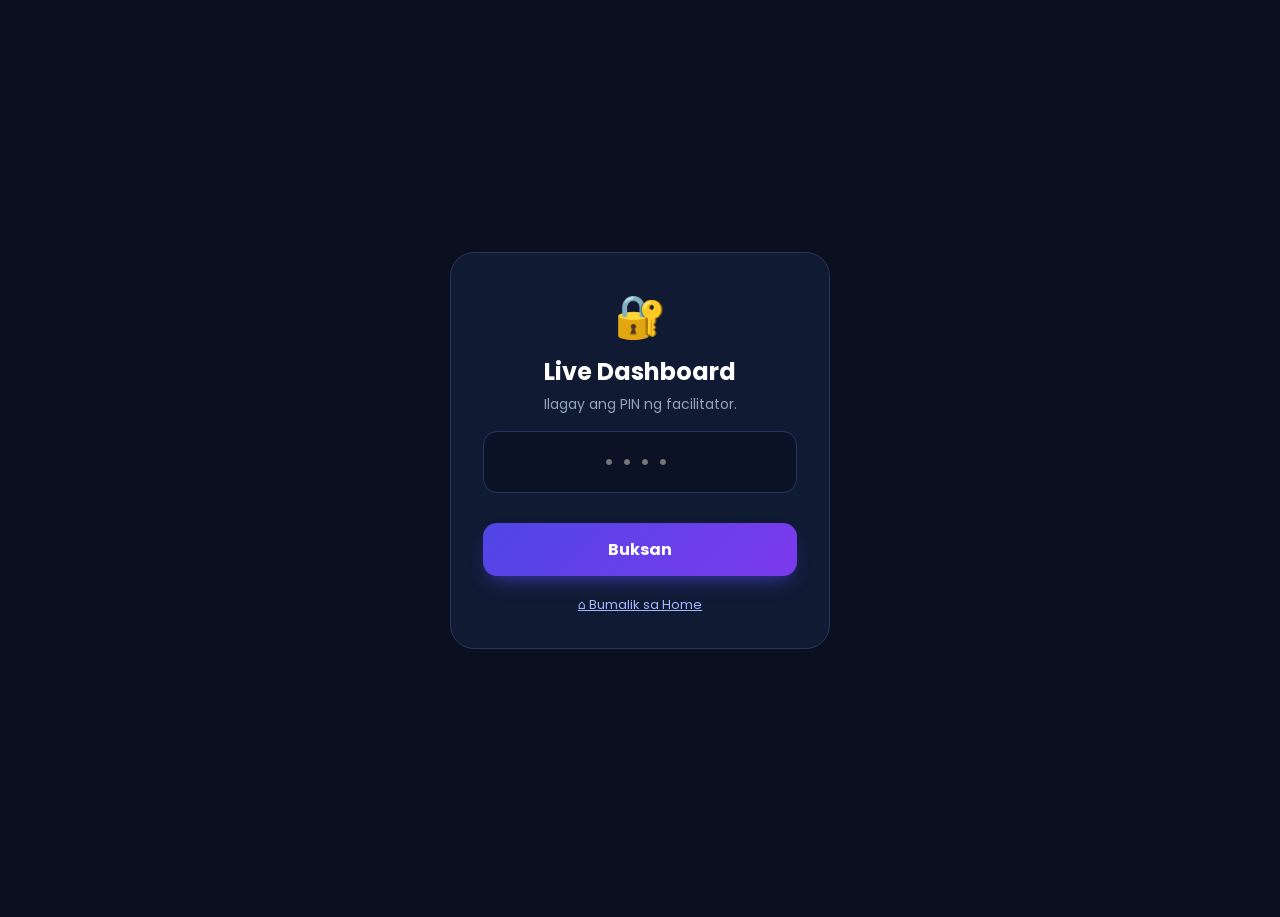
==== dashboard.html @ 3cacc832 "Add files via upload" ====
<!doctype html>
<html lang="fil">
<head>
<meta charset="utf-8">
<meta name="viewport" content="width=device-width,initial-scale=1">
<title>Live Dashboard · NAT G12 21st Century Skills</title>
<link rel="stylesheet" href="style.css">
<style>
  body{background:#0b1020;color:#e5e7eb;background-image:radial-gradient(900px 500px at 100% -10%,rgba(79,70,229,.35),transparent 60%),radial-gradient(800px 500px at -10% 0%,rgba(6,182,212,.22),transparent 55%)}
  .topbar{background:rgba(11,16,32,.85);border-bottom:1px solid #1f2a44}
  .brand{color:#fff} .brand small{color:#94a3b8}
  .home-btn{background:#111a33;color:#e5e7eb;border-color:#26365c}
  .home-btn:hover{background:var(--brand);border-color:var(--brand)}
  .dwrap{max-width:1240px;margin:0 auto;padding:20px 16px 70px}
  .panel{background:#111a33;border:1px solid #1f2a44;border-radius:20px;padding:20px 22px;box-shadow:0 12px 30px -16px rgba(0,0,0,.7)}
  .panel h3{margin:0 0 12px;font-size:16px;color:#fff;display:flex;align-items:center;gap:10px;flex-wrap:wrap}
  .panel h3 small{font-weight:500;color:#94a3b8;font-size:12px}
  .kpis{display:grid;grid-template-columns:repeat(auto-fit,minmax(170px,1fr));gap:14px}
  .kpi{background:#111a33;border:1px solid #1f2a44;border-radius:18px;padding:16px 18px}
  .kpi .v{font-size:38px;font-weight:800;line-height:1.1;color:#fff;font-variant-numeric:tabular-nums}
  .kpi .l{font-size:12px;color:#94a3b8;font-weight:600;text-transform:uppercase;letter-spacing:.5px}
  .kpi.stuck{background:linear-gradient(135deg,#7f1d1d,#b91c1c);border-color:#ef4444}
  .kpi.stuck .l{color:#fecaca}
  .kpi.stuck.zero{background:#111a33;border-color:#1f2a44}.kpi.stuck.zero .l{color:#94a3b8}
  .row2{display:grid;grid-template-columns:1fr 1fr;gap:16px;margin-top:16px}
  @media(max-width:900px){.row2{grid-template-columns:1fr}}
  .live{display:inline-flex;align-items:center;gap:8px;font-size:12px;font-weight:700;color:#86efac}
  .live i{width:10px;height:10px;border-radius:50%;background:#22c55e;box-shadow:0 0 0 0 rgba(34,197,94,.7);animation:ping 1.6s infinite}
  .live.off{color:#fca5a5}.live.off i{background:#ef4444;animation:none}
  @keyframes ping{0%{box-shadow:0 0 0 0 rgba(34,197,94,.7)}70%{box-shadow:0 0 0 10px rgba(34,197,94,0)}100%{box-shadow:0 0 0 0 rgba(34,197,94,0)}}
  .actions{display:flex;gap:8px;flex-wrap:wrap}
  .dbtn{border:1px solid #2b3b66;background:#16224a;color:#e5e7eb;padding:9px 14px;border-radius:12px;font-weight:600;font-size:13px}
  .dbtn:hover{background:#1e2d63}
  .dbtn.pri{background:linear-gradient(135deg,#4f46e5,#7c3aed);border:0}
  .dbtn.dng{border-color:#7f1d1d;color:#fca5a5}
  .seg{display:inline-flex;background:#0b1226;border:1px solid #26365c;border-radius:10px;overflow:hidden}
  .seg button{border:0;background:none;color:#94a3b8;padding:6px 12px;font-size:12px;font-weight:600}
  .seg button.on{background:#4f46e5;color:#fff}

  /* score bands */
  .bands{display:grid;grid-template-columns:repeat(3,1fr);gap:14px;align-items:end;height:230px}
  .band{display:flex;flex-direction:column;justify-content:flex-end;height:100%;text-align:center}
  .band .col{border-radius:14px 14px 4px 4px;min-height:6px;transition:height .5s}
  .band .n{font-size:28px;font-weight:800;color:#fff;margin-bottom:4px}
  .band .p{font-size:12px;color:#94a3b8;margin-bottom:6px}
  .band .lb{margin-top:8px;font-weight:700;font-size:14px;color:#cbd5e1}
  .b1 .col{background:linear-gradient(180deg,#f87171,#b91c1c)} .b2 .col{background:linear-gradient(180deg,#fbbf24,#b45309)} .b3 .col{background:linear-gradient(180deg,#34d399,#047857)}

  /* items */
  .irow{display:grid;grid-template-columns:34px 78px 1fr 190px 74px;gap:12px;align-items:center;padding:9px 6px;border-top:1px solid #1b2748;cursor:pointer}
  .irow:first-of-type{border-top:0}
  .irow:hover{background:#0f1a3a}
  .inum{font-weight:800;color:#a5b4fc}
  .ichip{font-size:10.5px;font-weight:700;padding:3px 8px;border-radius:99px;color:#fff;text-align:center}
  .ichip.English{background:var(--eng)}.ichip.Science{background:var(--sci)}.ichip.Math{background:var(--mat)}
  .iskill{font-size:12.5px;color:#cbd5e1;line-height:1.25}
  .iskill small{display:block;color:#64748b;font-size:11px}
  .prog{height:14px;border-radius:99px;background:#0b1226;overflow:hidden;position:relative}
  .prog i{display:block;height:100%;background:linear-gradient(90deg,#4f46e5,#06b6d4);border-radius:99px;transition:width .5s}
  .pnote{font-size:11.5px;color:#94a3b8;margin-top:3px;display:flex;justify-content:space-between}
  .stk{font-size:11px;font-weight:700;text-align:center;border-radius:99px;padding:3px 0;background:#16224a;color:#64748b}
  .stk.on{background:#b91c1c;color:#fff}
  .idet{display:none;grid-column:1/-1;padding:8px 10px 12px 46px}
  .idet.open{display:block}
  .dist{display:grid;grid-template-columns:24px 1fr 90px;gap:8px;align-items:center;margin:4px 0;font-size:12.5px}
  .dist .tr{height:12px;border-radius:99px;background:#0b1226;overflow:hidden}
  .dist .fl{height:100%;background:#475569;border-radius:99px}
  .dist.key .fl{background:#22c55e}.dist.key b{color:#86efac}
  .dist span.t{color:#94a3b8;font-size:11.5px}
  .qtxt{font-size:12.5px;color:#94a3b8;margin-bottom:6px}

  /* stuck / table */
  .slist{display:grid;gap:8px;max-height:320px;overflow:auto}
  .sitem{display:flex;align-items:center;gap:12px;padding:10px 12px;border-radius:12px;background:#1b1330;border:1px solid #7f1d1d}
  .sitem.inact{background:#1a2036;border-color:#334155}
  .sitem .tm{margin-left:auto;font-weight:800;color:#fca5a5;font-variant-numeric:tabular-nums}
  .sitem.inact .tm{color:#94a3b8}
  .sitem small{color:#94a3b8;display:block}
  .empty{color:#64748b;font-size:14px;padding:10px 2px}
  table.pt{width:100%;border-collapse:collapse;font-size:13px}
  table.pt th{text-align:left;color:#94a3b8;font-size:11px;text-transform:uppercase;letter-spacing:.5px;padding:8px 8px;position:sticky;top:0;background:#111a33}
  table.pt td{padding:8px;border-top:1px solid #1b2748;color:#e2e8f0}
  .st{font-size:11px;font-weight:700;padding:3px 9px;border-radius:99px}
  .st.done{background:#064e3b;color:#6ee7b7}.st.taking{background:#1e3a8a;color:#93c5fd}.st.registered{background:#374151;color:#d1d5db}.st.over{background:#7f1d1d;color:#fecaca}
  .scrollbox{max-height:420px;overflow:auto;border-radius:12px}
  .search{width:240px;background:#0b1226;border:1px solid #26365c;color:#e5e7eb;border-radius:10px;padding:8px 12px;font:inherit;font-size:13px}

  /* PIN gate */
  .gate{position:fixed;inset:0;z-index:200;background:#0b1020;display:grid;place-items:center;padding:16px}
  .gate .box{background:#111a33;border:1px solid #26365c;border-radius:24px;padding:32px;max-width:380px;width:100%;text-align:center}
  .gate input{width:100%;text-align:center;font:inherit;font-size:24px;letter-spacing:8px;padding:12px;border-radius:14px;background:#0b1226;border:1.5px solid #26365c;color:#fff;margin:16px 0 6px}
  .toast{position:fixed;bottom:22px;left:50%;transform:translateX(-50%);background:#16224a;border:1px solid #4f46e5;color:#fff;padding:12px 20px;border-radius:14px;z-index:300;font-weight:600}
</style>
</head>
<body>

<div class="gate" id="gate">
  <div class="box">
    <div style="font-size:42px">🔐</div>
    <h2 style="margin:6px 0 0;color:#fff">Live Dashboard</h2>
    <p style="margin:4px 0 0;color:#94a3b8;font-size:14px">Ilagay ang PIN ng facilitator.</p>
    <input id="pin" type="password" inputmode="numeric" autocomplete="off" placeholder="••••">
    <div class="err" id="pinErr"></div>
    <button class="btn" id="pinGo" style="width:100%">Buksan</button>
    <p style="margin:16px 0 0"><a href="index.html" style="color:#a5b4fc;font-size:13px">⌂ Bumalik sa Home</a></p>
  </div>
</div>

<header class="topbar">
  <a class="home-btn" href="index.html" aria-label="Home">
    <svg viewBox="0 0 24 24" fill="none" stroke="currentColor" stroke-width="2" stroke-linecap="round" stroke-linejoin="round"><path d="M3 11.5 12 4l9 7.5"/><path d="M5 10v10h5v-6h4v6h5V10"/></svg>Home
  </a>
  <div class="brand">Live Dashboard<small id="evt"></small></div>
  <div class="spacer"></div>
  <span class="live" id="live"><i></i><span id="liveTxt">Kumokonekta…</span></span>
  <span class="badge" id="modeBadge"></span>
</header>

<main class="dwrap">
  <div class="panel" style="margin-bottom:16px;display:flex;align-items:center;gap:14px;flex-wrap:wrap">
    <div>
      <div style="font-size:20px;font-weight:800;color:#fff" id="dTitle"></div>
      <div style="color:#94a3b8;font-size:13px" id="dSub"></div>
    </div>
    <div class="spacer"></div>
    <div class="actions">
      <button class="dbtn pri" id="btnPPT">📊 Generate PowerPoint</button>
      <button class="dbtn" id="btnCSV">⬇ CSV</button>
      <button class="dbtn dng" id="btnClear">🗑 Bagong batch</button>
    </div>
  </div>

  <div class="kpis">
    <div class="kpi"><div class="l">Nagrehistro</div><div class="v" id="kReg">0</div></div>
    <div class="kpi"><div class="l">Sumasagot ngayon</div><div class="v" id="kTaking">0</div></div>
    <div class="kpi"><div class="l">Tapos na</div><div class="v" id="kDone">0</div></div>
    <div class="kpi"><div class="l">Average score (/15)</div><div class="v" id="kAvg">–</div></div>
    <div class="kpi stuck zero" id="kStuckBox"><div class="l">Stuck (&gt; <span id="limTxt">60</span>s sa item)</div><div class="v" id="kStuck">0</div></div>
  </div>

  <div class="row2">
    <div class="panel">
      <h3>Distribution ng score <small id="bandNote"></small>
        <span class="seg" style="margin-left:auto"><button id="scAll" class="on">Live (lahat)</button><button id="scDone">Tapos na lang</button></span></h3>
      <div class="bands" id="bands"></div>
    </div>
    <div class="panel">
      <h3>Stuck / lampas sa oras <small>live, kada segundo</small></h3>
      <div class="slist" id="stuckList"></div>
    </div>
  </div>

  <div class="panel" style="margin-top:16px">
    <h3>Bawat item <small>nakasagot · nasa item ngayon · stuck · i-click ang item para sa A–D</small></h3>
    <div id="items"></div>
  </div>

  <div class="panel" style="margin-top:16px">
    <h3>Mga participant <input class="search" id="search" placeholder="Hanapin ang pangalan, school, district…" style="margin-left:auto"></h3>
    <div class="scrollbox"><table class="pt"><thead><tr><th>Pangalan</th><th>District</th><th>Paaralan</th><th>Status</th><th>Item</th><th>Nasagot</th><th>Score</th><th>Oras sa item</th></tr></thead><tbody id="ptb"></tbody></table></div>
  </div>
</main>

<script src="lib/pptxgen.bundle.js"></script>
<script src="config.js"></script>
<script src="items.js"></script>
<script src="api.js"></script>
<script src="deck.js"></script>
<script>
(function(){
  const C = window.CONFIG, ITEMS = window.ITEMS, N = ITEMS.length, LIM = C.SECONDS_PER_ITEM, INACTIVE = 300;
  const $ = id => document.getElementById(id);
  let PIN = sessionStorage.getItem("nat21_pin") || "";
  let DATA = { rows: [], srvNow: Date.now(), fetched: Date.now() };
  let scope = "all", open = new Set(), timer = null, filter = "";

  $("evt").textContent = C.EVENT;
  $("dTitle").textContent = C.TITLE; $("dSub").textContent = C.SUBTITLE;
  $("limTxt").textContent = LIM;
  const mb = $("modeBadge"); mb.textContent = Api.mode === "live" ? "LIVE · Google Sheet" : "DEMO MODE"; mb.className = "badge " + (Api.mode === "live" ? "live" : "demo");

  const srvNow = () => DATA.srvNow + (Date.now() - DATA.fetched);
  const secOn = r => Math.max(0, Math.round((srvNow() - r.itemStart) / 1000));
  const isTaking = r => r.status === "taking" && r.current >= 0 && r.current < N;
  const mmss = s => Math.floor(s/60) + ":" + String(s%60).padStart(2,"0");
  const esc = s => String(s == null ? "" : s).replace(/[&<>"]/g, c => ({"&":"&amp;","<":"&lt;",">":"&gt;",'"':"&quot;"}[c]));
  function toast(t){ const d = document.createElement("div"); d.className = "toast"; d.textContent = t; document.body.appendChild(d); setTimeout(() => d.remove(), 3200); }

  /* ---------- PIN gate ---------- */
  async function unlock(pin){
    PIN = pin;
    try {
      const r = await Api.live(PIN);
      if (!r.ok) { $("pinErr").textContent = r.error || "Maling PIN"; return false; }
      sessionStorage.setItem("nat21_pin", PIN);
      $("gate").classList.add("hide");
      apply(r); startLoop();
      return true;
    } catch (e) { $("pinErr").textContent = "Hindi maabot ang server. Tingnan ang APPS_SCRIPT_URL."; return false; }
  }
  $("pinGo").onclick = () => unlock($("pin").value.trim());
  $("pin").addEventListener("keydown", e => { if (e.key === "Enter") $("pinGo").click(); });
  if (Api.mode === "demo") { $("gate").classList.add("hide"); unlock(""); }
  else if (PIN) unlock(PIN).then(ok => { if (!ok) $("gate").classList.remove("hide"); });

  /* ---------- polling ---------- */
  function apply(r){ DATA = { rows: r.rows || [], srvNow: r.now, fetched: Date.now() }; render(); setLive(true); }
  function setLive(ok){
    $("live").className = "live" + (ok ? "" : " off");
    $("liveTxt").textContent = ok ? "LIVE · " + new Date().toLocaleTimeString() : "Walang koneksyon, nagre-retry…";
  }
  async function poll(){ try { const r = await Api.live(PIN); if (r.ok) apply(r); else setLive(false); } catch(e){ setLive(false); } }
  function startLoop(){
    if (timer) return;
    timer = setInterval(poll, C.POLL_MS);
    setInterval(renderLiveBits, 1000);
  }

  /* ---------- render ---------- */
  function render(){
    const rows = DATA.rows;
    const taking = rows.filter(isTaking), done = rows.filter(r => r.status === "done");
    $("kReg").textContent = rows.length; $("kTaking").textContent = taking.length; $("kDone").textContent = done.length;
    const pool = done.length ? done : rows.filter(r => r.status !== "registered");
    $("kAvg").textContent = pool.length ? (pool.reduce((a, r) => a + r.score, 0) / pool.length).toFixed(1) : "–";
    renderBands(); renderItems(); renderLiveBits(); renderTable();
  }

  function renderBands(){
    let pool = DATA.rows.filter(r => r.status !== "registered");
    if (scope === "done") pool = pool.filter(r => r.status === "done");
    const b = [0, 0, 0], z = pool.filter(r => r.score === 0).length;
    pool.forEach(r => { if (r.score >= 11) b[2]++; else if (r.score >= 6) b[1]++; else if (r.score >= 1) b[0]++; });
    const tot = Math.max(1, b[0] + b[1] + b[2]), mx = Math.max(1, ...b);
    const lab = ["1 – 5", "6 – 10", "11 – 15"];
    $("bands").innerHTML = b.map((n, i) => `<div class="band b${i+1}"><div class="n">${n}</div><div class="p">${Math.round(n / tot * 100)}%</div>
      <div class="col" style="height:${Math.max(3, n / mx * 150)}px"></div><div class="lb">${lab[i]}</div></div>`).join("");
    $("bandNote").textContent = (scope === "all" ? "running score ng lahat ng nagsimula" : "final score ng natapos") + (z ? ` · score 0: ${z}` : "");
  }

  function renderItems(){
    const rows = DATA.rows;
    $("items").innerHTML = ITEMS.map((it, i) => {
      const ans = rows.filter(r => r.answers[i]), n = ans.length;
      const reg = Math.max(1, rows.filter(r => r.status !== "registered").length);
      const dist = { A:0, B:0, C:0, D:0 }; ans.forEach(r => dist[r.answers[i]]++);
      const corr = n ? Math.round(dist[it.key] / n * 100) : null;
      const here = rows.filter(r => isTaking(r) && r.current === i).length;
      const stk = rows.filter(r => isTaking(r) && r.current === i && secOn(r) > LIM && secOn(r) <= INACTIVE).length;
      const det = ["A","B","C","D"].map((L, k) => `<div class="dist ${L === it.key ? "key" : ""}"><b>${L}${L === it.key ? " ✓" : ""}</b>
        <div class="tr"><div class="fl" style="width:${n ? dist[L] / n * 100 : 0}%"></div></div><span class="t">${dist[L]} (${n ? Math.round(dist[L] / n * 100) : 0}%)</span></div>`).join("");
      return `<div class="irow" data-i="${i}"><div class="inum">${i+1}</div><div class="ichip ${it.subject}">${it.subject}</div>
        <div class="iskill">${esc(it.skill)}<small>${esc(it.subskill)}</small></div>
        <div><div class="prog"><i style="width:${Math.min(100, n / reg * 100)}%"></i></div>
          <div class="pnote"><span><b style="color:#fff">${n}</b> nakasagot</span><span>${corr == null ? "–" : corr + "% tama"} · nasa item: ${here}</span></div></div>
        <div class="stk ${stk ? "on" : ""}">${stk ? "⚠ " + stk + " stuck" : "ok"}</div>
        <div class="idet ${open.has(i) ? "open" : ""}"><div class="qtxt">${esc(it.q)}</div>${det}</div></div>`;
    }).join("");
    document.querySelectorAll(".irow").forEach(el => el.onclick = () => {
      const i = +el.dataset.i; open.has(i) ? open.delete(i) : open.add(i); renderItems();
    });
  }

  function renderLiveBits(){
    const rows = DATA.rows;
    const over = rows.filter(r => isTaking(r) && secOn(r) > LIM).sort((a, b) => secOn(b) - secOn(a));
    const stuck = over.filter(r => secOn(r) <= INACTIVE), inact = over.filter(r => secOn(r) > INACTIVE);
    $("kStuck").textContent = stuck.length;
    $("kStuckBox").classList.toggle("zero", stuck.length === 0);
    const mk = (r, cls) => `<div class="sitem ${cls}"><div><b>${esc(r.name)}</b><small>${esc(r.school)} · ${esc(r.district)}</small></div>
      <div style="margin-left:auto;text-align:right"><div class="tm">${mmss(secOn(r))}</div><small>Item ${r.current + 1}</small></div></div>`;
    $("stuckList").innerHTML = (stuck.length || inact.length)
      ? stuck.map(r => mk(r, "")).join("") + (inact.length ? `<div class="empty">Walang galaw nang higit 5 minuto (posibleng umalis o nawalan ng signal):</div>` + inact.map(r => mk(r, "inact")).join("") : "")
      : `<div class="empty">✅ Walang lampas sa ${LIM} segundo sa kasalukuyang item.</div>`;
    document.querySelectorAll("#ptb [data-live]").forEach(td => {
      const r = rows.find(x => x.id === td.dataset.live); if (!r) return;
      td.innerHTML = isTaking(r) ? `<span style="color:${secOn(r) > LIM ? "#fca5a5" : "#cbd5e1"};font-weight:700">${mmss(secOn(r))}</span>` : "–";
    });
  }

  function renderTable(){
    const q = filter.toLowerCase();
    const rows = DATA.rows.filter(r => !q || (r.name + r.school + r.district).toLowerCase().includes(q))
      .sort((a, b) => (b.updated || 0) - (a.updated || 0));
    $("ptb").innerHTML = rows.map(r => {
      const answered = r.answers.filter(Boolean).length;
      const over = isTaking(r) && secOn(r) > LIM;
      const stt = r.status === "done" ? ["done", "Tapos"] : over ? ["over", "Stuck"] : r.status === "taking" ? ["taking", "Sumasagot"] : ["registered", "Nakarehistro"];
      return `<tr><td><b>${esc(r.name)}</b></td><td>${esc(r.district)}</td><td>${esc(r.school)}</td><td><span class="st ${stt[0]}">${stt[1]}</span></td>
        <td>${r.status === "done" ? "–" : r.current >= 0 ? r.current + 1 : "–"}</td><td>${answered}/${N}</td><td><b>${r.score}</b></td><td data-live="${esc(r.id)}"></td></tr>`;
    }).join("") || `<tr><td colspan="8" class="empty">Wala pang participant.</td></tr>`;
  }

  /* ---------- controls ---------- */
  $("scAll").onclick = () => { scope = "all"; $("scAll").classList.add("on"); $("scDone").classList.remove("on"); renderBands(); };
  $("scDone").onclick = () => { scope = "done"; $("scDone").classList.add("on"); $("scAll").classList.remove("on"); renderBands(); };
  $("search").oninput = e => { filter = e.target.value; renderTable(); renderLiveBits(); };

  $("btnPPT").onclick = () => {
    const done = DATA.rows.filter(r => r.status === "done");
    if (!done.length) return toast("Wala pang natapos na participant.");
    try {
      toast("Ginagawa ang PowerPoint… (" + done.length + " na natapos)");
      window.buildDeck(done);
    } catch (e) { console.error(e); toast("May error sa paggawa ng PowerPoint: " + e.message); }
  };

  $("btnCSV").onclick = () => {
    const head = ["Name","School","District","Status","Score","English","Science","Math","TotalSecs"]
      .concat(ITEMS.map((_, i) => "Q" + (i+1))).concat(ITEMS.map((_, i) => "T" + (i+1)));
    const lines = [head].concat(DATA.rows.map(r => [r.name, r.school, r.district, r.status, r.score, r.eng, r.sci, r.math, r.totalSecs]
      .concat(r.answers).concat(r.times.map(t => t == null ? "" : t))));
    const csv = lines.map(l => l.map(v => '"' + String(v).replace(/"/g, '""') + '"').join(",")).join("\n");
    const a = document.createElement("a");
    a.href = URL.createObjectURL(new Blob(["﻿" + csv], { type: "text/csv" }));
    a.download = "NAT21_results_" + new Date().toISOString().slice(0, 10) + ".csv"; a.click();
  };

  $("btnClear").onclick = async () => {
    if (!confirm("Mag-uumpisa ng BAGONG BATCH?\n\nAng kasalukuyang data ay ililipat sa 'Archive' sheet (hindi mabubura) at magiging blangko ang dashboard.")) return;
    const r = await Api.clear(PIN);
    if (r.ok) { toast("Nailipat sa Archive. Blangko na ang dashboard."); poll(); } else toast("Hindi nagawa: " + (r.error || ""));
  };
})();
</script>
</body>
</html>
---- style.css ----
@import url('https://fonts.googleapis.com/css2?family=Poppins:wght@400;500;600;700;800&display=swap');

:root{
  --ink:#0f172a; --ink2:#475569; --mute:#94a3b8; --line:#e2e8f0; --bg:#f1f5f9; --card:#ffffff;
  --brand:#4f46e5; --brand2:#06b6d4; --ok:#16a34a; --bad:#dc2626; --warn:#f59e0b;
  --eng:#7c3aed; --sci:#0d9488; --mat:#ea580c;
  --r:20px; --shadow:0 10px 30px -12px rgba(15,23,42,.25);
}
*{box-sizing:border-box}
html,body{margin:0}
body{font-family:'Poppins',system-ui,-apple-system,'Segoe UI',Roboto,sans-serif;color:var(--ink);background:var(--bg);
  background-image:radial-gradient(900px 500px at 100% -10%,rgba(79,70,229,.14),transparent 60%),radial-gradient(800px 500px at -10% 0%,rgba(6,182,212,.14),transparent 55%);
  min-height:100vh;line-height:1.5}
button{font-family:inherit;cursor:pointer}
.hide{display:none!important}

/* ---------- top bar ---------- */
.topbar{position:sticky;top:0;z-index:30;display:flex;align-items:center;gap:12px;padding:10px 18px;
  background:rgba(255,255,255,.85);backdrop-filter:blur(10px);border-bottom:1px solid var(--line)}
.home-btn{display:inline-flex;align-items:center;gap:8px;border:1px solid var(--line);background:#fff;color:var(--ink);
  padding:8px 14px 8px 10px;border-radius:999px;font-weight:600;font-size:14px;text-decoration:none;transition:.15s}
.home-btn:hover{background:var(--brand);color:#fff;border-color:var(--brand)}
.home-btn svg{width:20px;height:20px}
.brand{font-weight:700;font-size:15px;color:var(--ink);letter-spacing:.2px}
.brand small{display:block;font-weight:500;color:var(--mute);font-size:11px;letter-spacing:0}
.spacer{flex:1}
.badge{font-size:11px;font-weight:700;padding:4px 10px;border-radius:999px;letter-spacing:.4px}
.badge.demo{background:#fef3c7;color:#92400e}
.badge.live{background:#dcfce7;color:#166534}

.wrap{max-width:900px;margin:0 auto;padding:22px 16px 60px}
.card{background:var(--card);border-radius:var(--r);box-shadow:var(--shadow);padding:26px;border:1px solid rgba(226,232,240,.8)}

/* ---------- hero ---------- */
.hero{position:relative;overflow:hidden;border-radius:28px;padding:38px 32px;color:#fff;
  background:linear-gradient(135deg,#312e81 0%,#4f46e5 45%,#06b6d4 100%);box-shadow:var(--shadow)}
.hero:after{content:"";position:absolute;right:-60px;top:-60px;width:260px;height:260px;border-radius:50%;background:rgba(255,255,255,.1)}
.hero:before{content:"";position:absolute;right:90px;bottom:-90px;width:200px;height:200px;border-radius:50%;background:rgba(255,255,255,.08)}
.hero .tag{display:inline-block;background:rgba(255,255,255,.18);padding:5px 12px;border-radius:999px;font-size:12px;font-weight:600;letter-spacing:.5px}
.hero h1{margin:14px 0 6px;font-size:clamp(26px,5vw,40px);line-height:1.15;font-weight:800}
.hero p{margin:0;opacity:.92;max-width:560px}

.grid3{display:grid;grid-template-columns:repeat(auto-fit,minmax(210px,1fr));gap:14px;margin-top:18px}
.mini{background:#fff;border-radius:16px;padding:16px 18px;border:1px solid var(--line);box-shadow:0 4px 14px -8px rgba(15,23,42,.2)}
.mini .ico{width:38px;height:38px;border-radius:12px;display:grid;place-items:center;font-size:20px;margin-bottom:8px}
.mini b{display:block;font-size:15px}
.mini span{font-size:13px;color:var(--ink2)}

.rules{margin:18px 0 0;padding:0;list-style:none;display:grid;gap:10px}
.rules li{display:flex;gap:12px;align-items:flex-start;padding:12px 14px;border-radius:14px;background:#f8fafc;border:1px solid var(--line);font-size:14.5px}
.rules li i{font-style:normal;flex:0 0 28px;height:28px;border-radius:50%;background:var(--brand);color:#fff;display:grid;place-items:center;font-weight:700;font-size:13px}

.btn{border:0;border-radius:14px;padding:14px 26px;font-size:16px;font-weight:700;color:#fff;
  background:linear-gradient(135deg,var(--brand),#7c3aed);box-shadow:0 10px 20px -8px rgba(79,70,229,.7);transition:.15s}
.btn:hover{transform:translateY(-1px)}
.btn:disabled{background:#cbd5e1;box-shadow:none;cursor:not-allowed;transform:none}
.btn.ghost{background:#fff;color:var(--ink);border:1px solid var(--line);box-shadow:none}
.btn.big{padding:16px 34px;font-size:17px}
.btn.green{background:linear-gradient(135deg,#16a34a,#0d9488);box-shadow:0 10px 20px -8px rgba(22,163,74,.7)}

/* ---------- form ---------- */
.field{margin:14px 0}
.field label{display:block;font-weight:600;font-size:14px;margin-bottom:6px}
.field input,.field select{width:100%;padding:13px 14px;font:inherit;border:1.5px solid var(--line);border-radius:12px;background:#fff;color:var(--ink)}
.field input:focus,.field select:focus{outline:none;border-color:var(--brand);box-shadow:0 0 0 4px rgba(79,70,229,.15)}
.err{color:var(--bad);font-size:13px;margin-top:6px;min-height:18px}

/* ---------- test ---------- */
.pips{display:flex;gap:5px;margin-bottom:14px}
.pip{flex:1;height:7px;border-radius:99px;background:#dbe3ee}
.pip.done{background:var(--brand)}
.pip.cur{background:var(--brand2);box-shadow:0 0 0 3px rgba(6,182,212,.25)}
.thead{display:flex;align-items:center;gap:14px;flex-wrap:wrap;margin-bottom:6px}
.chip{display:inline-block;padding:5px 12px;border-radius:999px;font-size:12px;font-weight:700;color:#fff}
.chip.English{background:var(--eng)} .chip.Science{background:var(--sci)} .chip.Math{background:var(--mat)}
.chip.soft{background:#eef2ff;color:#3730a3;font-weight:600}
.itemno{font-weight:700;color:var(--ink2);font-size:14px}

.timer{margin-left:auto;display:flex;align-items:center;gap:10px}
.ring{position:relative;width:74px;height:74px}
.ring svg{width:74px;height:74px;transform:rotate(-90deg)}
.ring .bg{stroke:#e2e8f0}
.ring .fg{stroke:var(--ok);transition:stroke-dashoffset .25s linear,stroke .3s}
.ring .t{position:absolute;inset:0;display:grid;place-items:center;font-weight:800;font-size:17px;font-variant-numeric:tabular-nums}
.timer.caution .fg{stroke:var(--warn)} .timer.caution .t{color:#b45309}
.timer.warn .fg{stroke:var(--bad)} .timer.warn .t{color:var(--bad)} .timer.warn .ring{animation:pulse .7s infinite}
.timer.over .fg{stroke:var(--bad)} .timer.over .t{color:#fff;background:var(--bad);border-radius:50%;font-size:14px}
@keyframes pulse{0%,100%{transform:scale(1)}50%{transform:scale(1.09)}}
.tlabel{font-size:11px;font-weight:600;color:var(--mute);text-transform:uppercase;letter-spacing:.5px;text-align:right}

.banner{position:fixed;left:50%;bottom:22px;transform:translateX(-50%);z-index:40;width:min(680px,calc(100vw - 28px));text-align:center;
  padding:14px 18px;border-radius:16px;font-weight:700;font-size:15px;display:none;box-shadow:0 16px 36px -12px rgba(15,23,42,.45)}
.banner.caution{display:block;background:#fffbeb;color:#92400e;border:1px solid #fde68a}
.banner.warn{display:block;background:#fef2f2;color:#991b1b;border:1px solid #fecaca;animation:shake .5s}
.banner.over{display:block;background:#7f1d1d;color:#fff}
@keyframes shake{0%,100%{margin-left:0}25%{margin-left:-6px}75%{margin-left:6px}}

.skillrow{display:flex;gap:8px;flex-wrap:wrap;margin:12px 0 4px}
.stem{font-size:16.5px;margin-top:8px}
.stem p{margin:10px 0}
.stem .q{font-weight:700}
.stem blockquote{margin:12px 0;padding:12px 16px;border-left:4px solid var(--brand2);background:#f0f9ff;border-radius:0 12px 12px 0;font-style:italic}
.stem .two{display:grid;grid-template-columns:1fr 1fr;gap:12px}
.stem .two>div{background:#f8fafc;border:1px solid var(--line);border-radius:14px;padding:6px 14px}
@media(max-width:640px){.stem .two{grid-template-columns:1fr}}
table.dt{border-collapse:collapse;width:100%;margin:10px 0;font-size:14px;display:block;overflow-x:auto}
table.dt th{background:#eef2ff;color:#3730a3;text-align:left;padding:8px 10px;font-weight:700;white-space:nowrap}
table.dt td{padding:8px 10px;border-top:1px solid var(--line)}
table.dt.tight td,table.dt.tight th{text-align:center;padding:7px 8px}
table.dt.tight td:first-child,table.dt.tight th:first-child{text-align:left;font-weight:600}

.opts{display:grid;gap:10px;margin-top:16px}
.opt{display:flex;gap:14px;align-items:flex-start;text-align:left;width:100%;padding:14px 16px;border:2px solid var(--line);border-radius:16px;background:#fff;font-size:15.5px;color:var(--ink);transition:.12s}
.opt:hover{border-color:#a5b4fc;background:#f8faff}
.opt .L{flex:0 0 34px;height:34px;border-radius:50%;display:grid;place-items:center;font-weight:800;background:#eef2ff;color:#3730a3}
.opt.sel{border-color:var(--brand);background:#eef2ff;box-shadow:0 0 0 4px rgba(79,70,229,.14)}
.opt.sel .L{background:var(--brand);color:#fff}
.foot{display:flex;align-items:center;gap:12px;margin-top:20px}
.foot .hint{font-size:13px;color:var(--mute)}

/* ---------- result ---------- */
.score{display:flex;align-items:center;gap:26px;flex-wrap:wrap}
.bigscore{font-size:74px;font-weight:800;line-height:1;background:linear-gradient(135deg,var(--brand),var(--brand2));-webkit-background-clip:text;background-clip:text;color:transparent}
.bigscore small{font-size:28px;color:var(--mute);-webkit-text-fill-color:var(--mute)}
.bars{flex:1;min-width:240px;display:grid;gap:10px}
.bar .lbl{display:flex;justify-content:space-between;font-size:13px;font-weight:600;margin-bottom:4px}
.bar .tr{height:12px;border-radius:99px;background:#e2e8f0;overflow:hidden}
.bar .fl{height:100%;border-radius:99px}
.rev{margin-top:14px;border:1px solid var(--line);border-radius:16px;padding:14px 16px;background:#fff}
.rev.ok{border-left:6px solid var(--ok)} .rev.no{border-left:6px solid var(--bad)}
.rev h4{margin:0 0 4px;font-size:14px;display:flex;gap:8px;align-items:center;flex-wrap:wrap}
.rev p{margin:4px 0;font-size:14px;color:var(--ink2)}
.rev .why{background:#f8fafc;border-radius:10px;padding:8px 12px;margin-top:6px}
.tag{font-size:11px;font-weight:700;padding:3px 9px;border-radius:99px}
.tag.ok{background:#dcfce7;color:#166534} .tag.no{background:#fee2e2;color:#991b1b} .tag.ot{background:#fef3c7;color:#92400e}

/* ---------- modal ---------- */
.modal{position:fixed;inset:0;background:rgba(15,23,42,.55);display:grid;place-items:center;z-index:100;padding:16px}
.modal .box{background:#fff;border-radius:22px;padding:26px;max-width:420px;width:100%;box-shadow:var(--shadow)}
.modal h3{margin:0 0 8px}
.modal .row{display:flex;gap:10px;justify-content:flex-end;margin-top:18px}
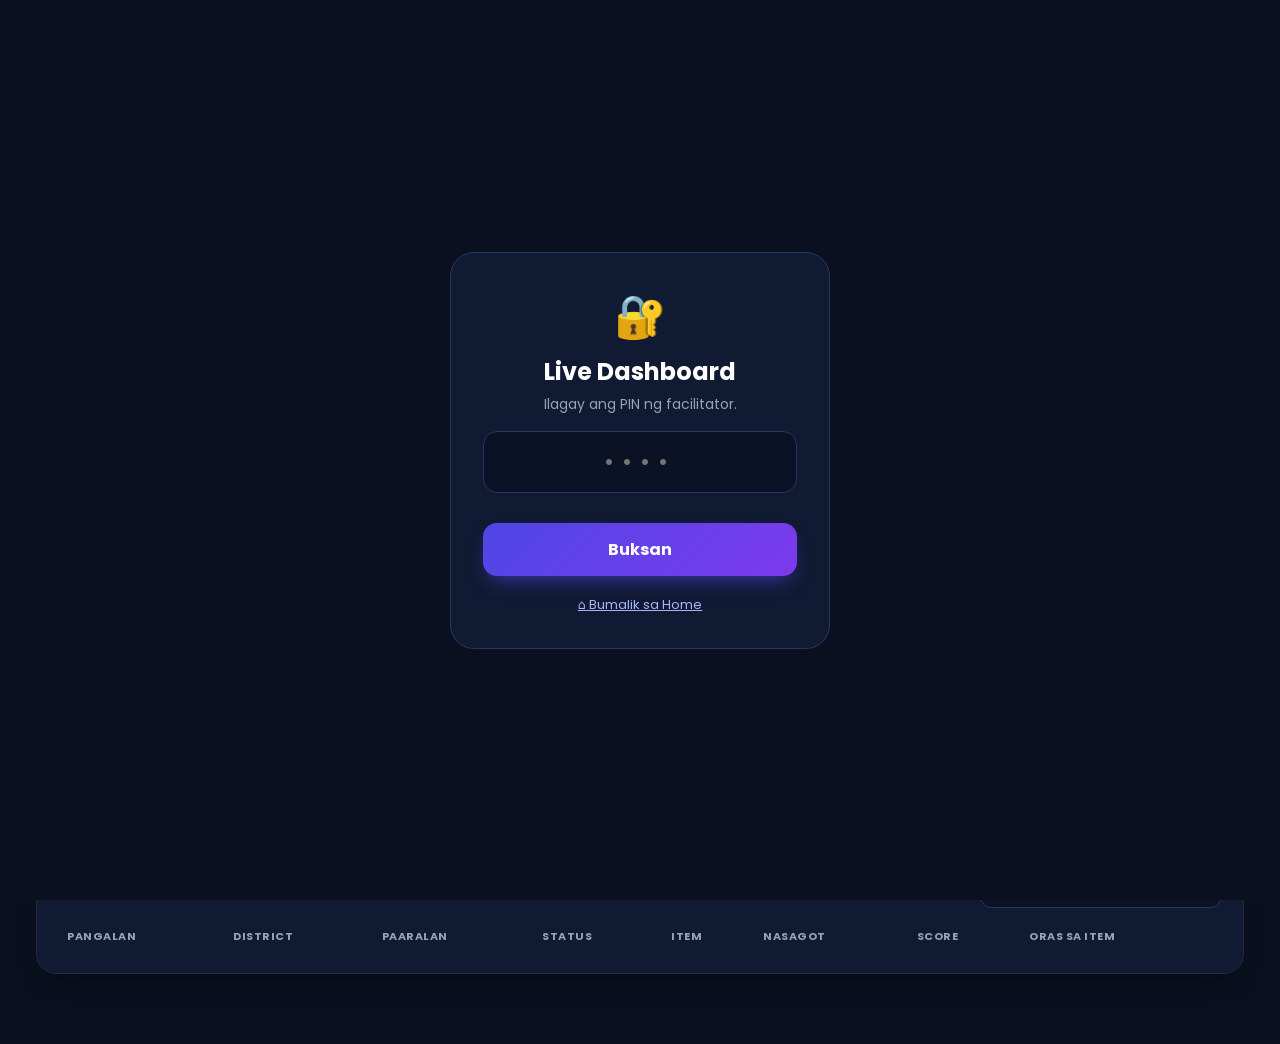
==== commit eae47db6: "Add files via upload" ====
--- a/dashboard.html
+++ b/dashboard.html
@@ -151,6 +151,11 @@
   </div>
 
   <div class="panel" style="margin-top:16px">
+    <h3>Ayon sa district <small>nagrehistro · tapos na · average score (/15) · stuck</small></h3>
+    <div class="scrollbox" style="max-height:none"><table class="pt"><thead><tr><th>District</th><th>Nagrehistro</th><th>Sumasagot</th><th>Tapos</th><th>Avg score</th><th style="width:30%">Avg score (bar)</th><th>Stuck</th></tr></thead><tbody id="dtb"></tbody></table></div>
+  </div>
+
+  <div class="panel" style="margin-top:16px">
     <h3>Bawat item <small>nakasagot · nasa item ngayon · stuck · i-click ang item para sa A–D</small></h3>
     <div id="items"></div>
   </div>
@@ -223,7 +228,21 @@
     $("kReg").textContent = rows.length; $("kTaking").textContent = taking.length; $("kDone").textContent = done.length;
     const pool = done.length ? done : rows.filter(r => r.status !== "registered");
     $("kAvg").textContent = pool.length ? (pool.reduce((a, r) => a + r.score, 0) / pool.length).toFixed(1) : "–";
-    renderBands(); renderItems(); renderLiveBits(); renderTable();
+    renderBands(); renderItems(); renderDistricts(); renderLiveBits(); renderTable();
+  }
+
+  function renderDistricts(){
+    const rows = DATA.rows, names = C.DISTRICTS.slice();
+    rows.forEach(r => { if (r.district && !names.includes(r.district)) names.push(r.district); });
+    $("dtb").innerHTML = names.map(d => {
+      const rs = rows.filter(r => r.district === d), st = rs.filter(r => r.status !== "registered");
+      const avg = st.length ? st.reduce((a, r) => a + r.score, 0) / st.length : null;
+      const stuck = rs.filter(r => isTaking(r) && secOn(r) > LIM && secOn(r) <= INACTIVE).length;
+      return `<tr><td><b>${esc(d)}</b></td><td>${rs.length}</td><td>${rs.filter(isTaking).length}</td><td>${rs.filter(r => r.status === "done").length}</td>
+        <td><b>${avg == null ? "–" : avg.toFixed(1)}</b></td>
+        <td><div class="prog"><i style="width:${avg == null ? 0 : avg / N * 100}%"></i></div></td>
+        <td>${stuck ? `<span class="st over">${stuck}</span>` : "–"}</td></tr>`;
+    }).join("");
   }
 
   function renderBands(){
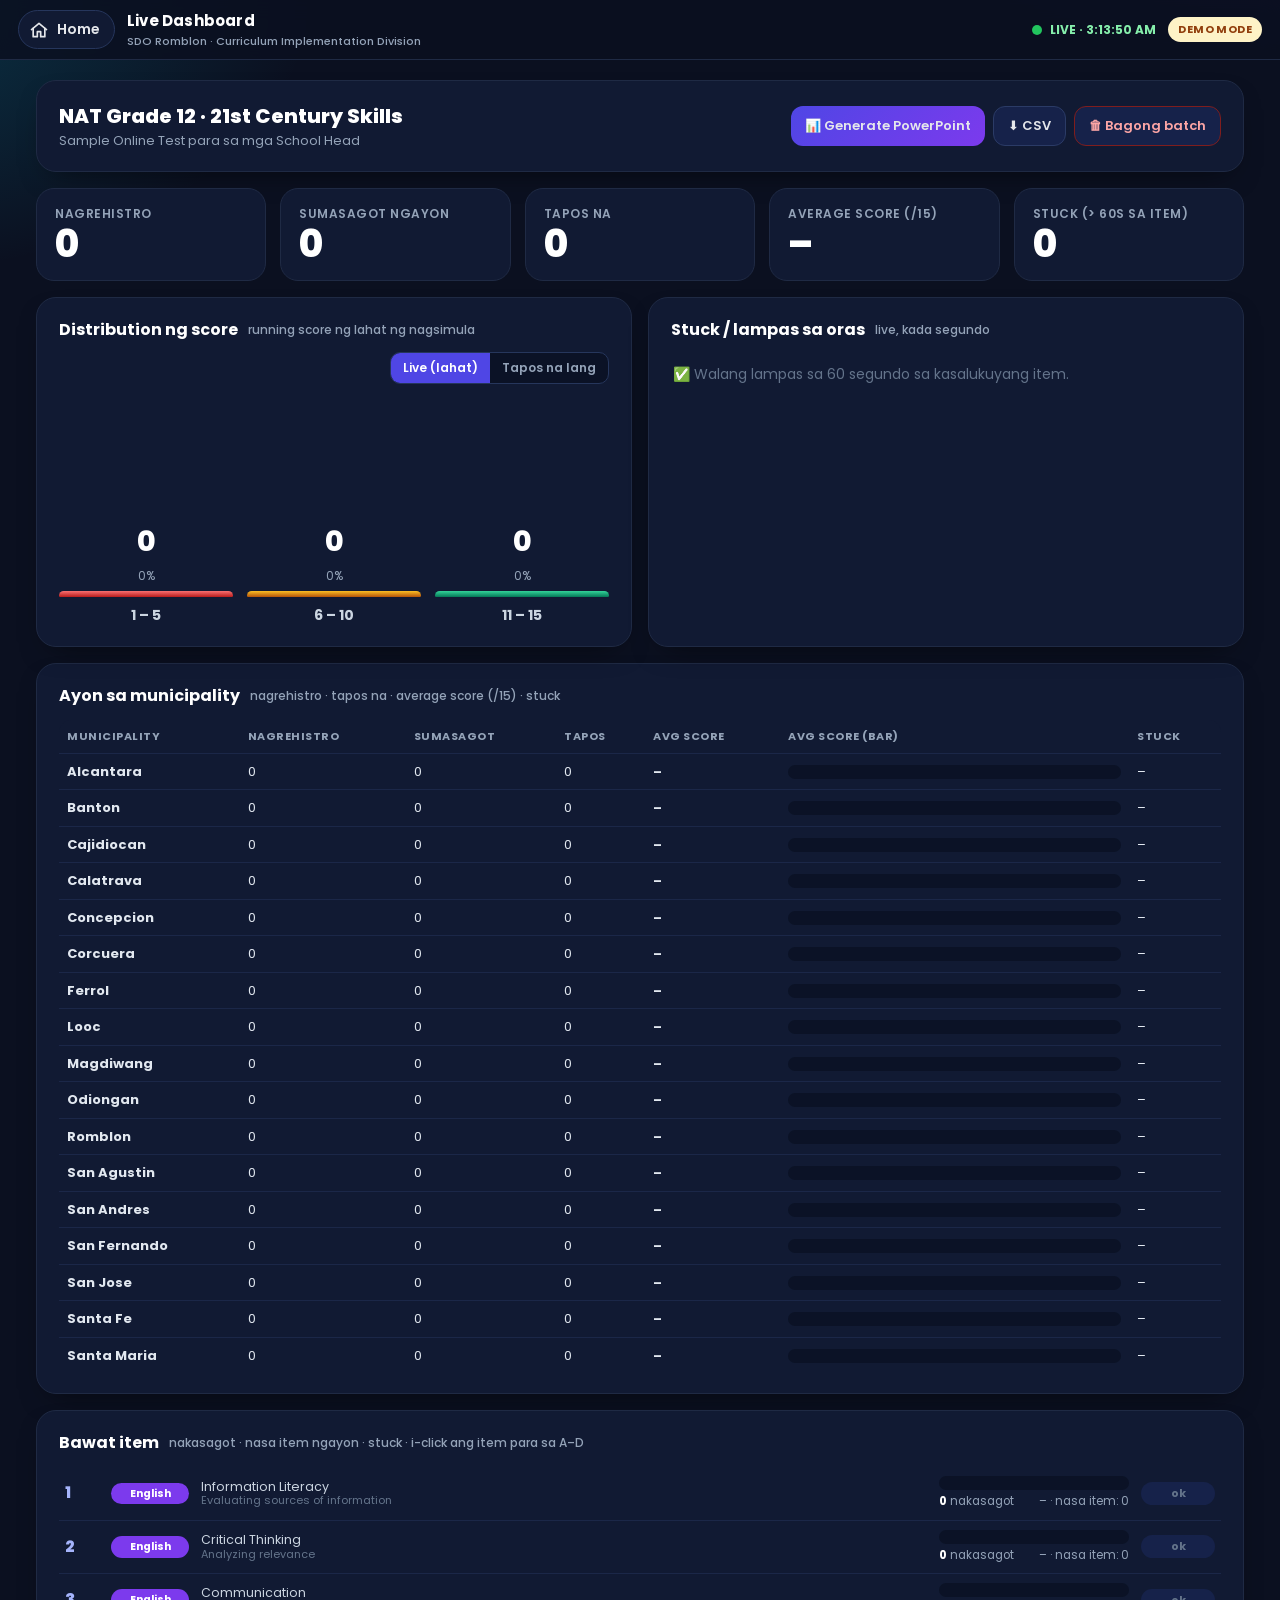
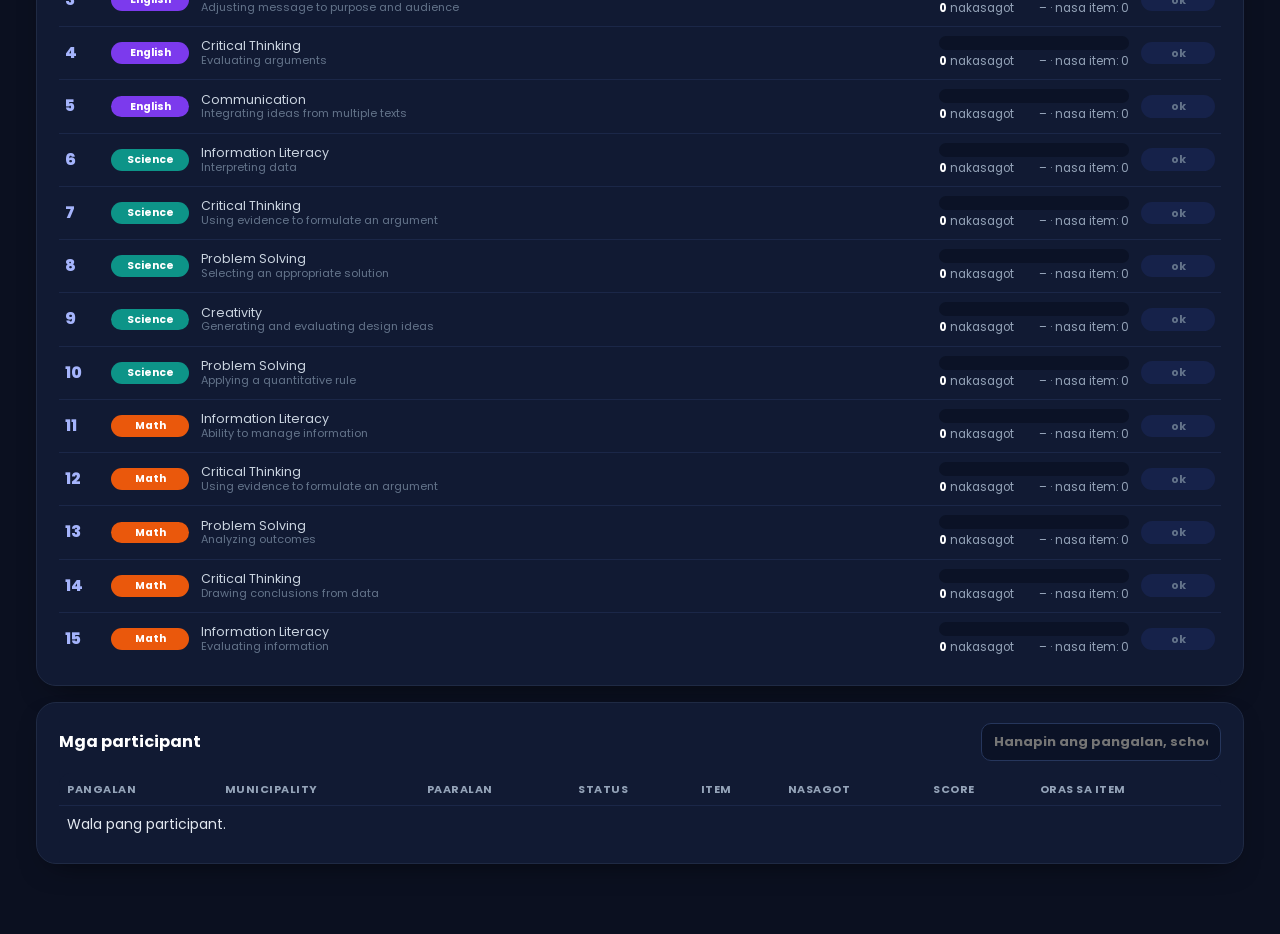
==== commit 263b3ae9: "Add files via upload" ====
--- a/dashboard.html
+++ b/dashboard.html
@@ -4,7 +4,7 @@
 <meta charset="utf-8">
 <meta name="viewport" content="width=device-width,initial-scale=1">
 <title>Live Dashboard · NAT G12 21st Century Skills</title>
-<link rel="stylesheet" href="style.css">
+<link rel="stylesheet" href="style.css?v=20261119d">
 <style>
   body{background:#0b1020;color:#e5e7eb;background-image:radial-gradient(900px 500px at 100% -10%,rgba(79,70,229,.35),transparent 60%),radial-gradient(800px 500px at -10% 0%,rgba(6,182,212,.22),transparent 55%)}
   .topbar{background:rgba(11,16,32,.85);border-bottom:1px solid #1f2a44}
@@ -151,8 +151,8 @@
   </div>
 
   <div class="panel" style="margin-top:16px">
-    <h3>Ayon sa district <small>nagrehistro · tapos na · average score (/15) · stuck</small></h3>
-    <div class="scrollbox" style="max-height:none"><table class="pt"><thead><tr><th>District</th><th>Nagrehistro</th><th>Sumasagot</th><th>Tapos</th><th>Avg score</th><th style="width:30%">Avg score (bar)</th><th>Stuck</th></tr></thead><tbody id="dtb"></tbody></table></div>
+    <h3>Ayon sa municipality <small>nagrehistro · tapos na · average score (/15) · stuck</small></h3>
+    <div class="scrollbox" style="max-height:none"><table class="pt"><thead><tr><th>Municipality</th><th>Nagrehistro</th><th>Sumasagot</th><th>Tapos</th><th>Avg score</th><th style="width:30%">Avg score (bar)</th><th>Stuck</th></tr></thead><tbody id="dtb"></tbody></table></div>
   </div>
 
   <div class="panel" style="margin-top:16px">
@@ -161,16 +161,16 @@
   </div>
 
   <div class="panel" style="margin-top:16px">
-    <h3>Mga participant <input class="search" id="search" placeholder="Hanapin ang pangalan, school, district…" style="margin-left:auto"></h3>
-    <div class="scrollbox"><table class="pt"><thead><tr><th>Pangalan</th><th>District</th><th>Paaralan</th><th>Status</th><th>Item</th><th>Nasagot</th><th>Score</th><th>Oras sa item</th></tr></thead><tbody id="ptb"></tbody></table></div>
+    <h3>Mga participant <input class="search" id="search" placeholder="Hanapin ang pangalan, school, municipality…" style="margin-left:auto"></h3>
+    <div class="scrollbox"><table class="pt"><thead><tr><th>Pangalan</th><th>Municipality</th><th>Paaralan</th><th>Status</th><th>Item</th><th>Nasagot</th><th>Score</th><th>Oras sa item</th></tr></thead><tbody id="ptb"></tbody></table></div>
   </div>
 </main>
 
 <script src="lib/pptxgen.bundle.js"></script>
-<script src="config.js"></script>
-<script src="items.js"></script>
-<script src="api.js"></script>
-<script src="deck.js"></script>
+<script src="config.js?v=20261119d"></script>
+<script src="items.js?v=20261119d"></script>
+<script src="api.js?v=20261119d"></script>
+<script src="deck.js?v=20261119d"></script>
 <script>
 (function(){
   const C = window.CONFIG, ITEMS = window.ITEMS, N = ITEMS.length, LIM = C.SECONDS_PER_ITEM, INACTIVE = 300;
@@ -325,7 +325,7 @@
   };
 
   $("btnCSV").onclick = () => {
-    const head = ["Name","School","District","Status","Score","English","Science","Math","TotalSecs"]
+    const head = ["Name","School","Municipality","Status","Score","English","Science","Math","TotalSecs"]
       .concat(ITEMS.map((_, i) => "Q" + (i+1))).concat(ITEMS.map((_, i) => "T" + (i+1)));
     const lines = [head].concat(DATA.rows.map(r => [r.name, r.school, r.district, r.status, r.score, r.eng, r.sci, r.math, r.totalSecs]
       .concat(r.answers).concat(r.times.map(t => t == null ? "" : t))));
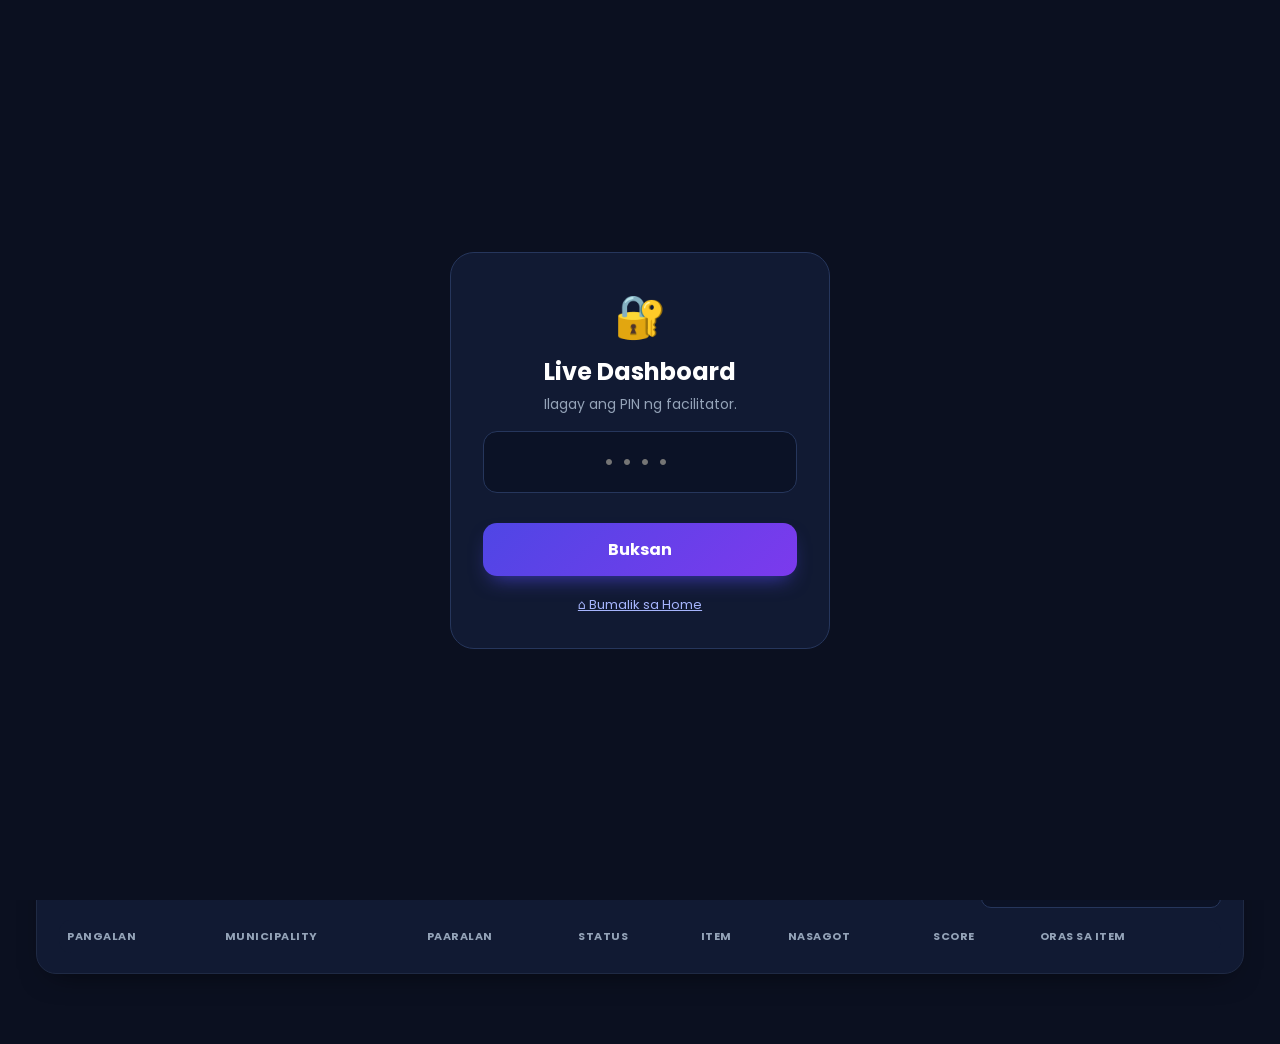
==== commit 574a1586: "Add files via upload" ====
--- a/dashboard.html
+++ b/dashboard.html
@@ -4,7 +4,7 @@
 <meta charset="utf-8">
 <meta name="viewport" content="width=device-width,initial-scale=1">
 <title>Live Dashboard · NAT G12 21st Century Skills</title>
-<link rel="stylesheet" href="style.css?v=20261119d">
+<link rel="stylesheet" href="style.css?v=20261119e">
 <style>
   body{background:#0b1020;color:#e5e7eb;background-image:radial-gradient(900px 500px at 100% -10%,rgba(79,70,229,.35),transparent 60%),radial-gradient(800px 500px at -10% 0%,rgba(6,182,212,.22),transparent 55%)}
   .topbar{background:rgba(11,16,32,.85);border-bottom:1px solid #1f2a44}
@@ -167,10 +167,10 @@
 </main>
 
 <script src="lib/pptxgen.bundle.js"></script>
-<script src="config.js?v=20261119d"></script>
-<script src="items.js?v=20261119d"></script>
-<script src="api.js?v=20261119d"></script>
-<script src="deck.js?v=20261119d"></script>
+<script src="config.js?v=20261119e"></script>
+<script src="items.js?v=20261119e"></script>
+<script src="api.js?v=20261119e"></script>
+<script src="deck.js?v=20261119e"></script>
 <script>
 (function(){
   const C = window.CONFIG, ITEMS = window.ITEMS, N = ITEMS.length, LIM = C.SECONDS_PER_ITEM, INACTIVE = 300;
